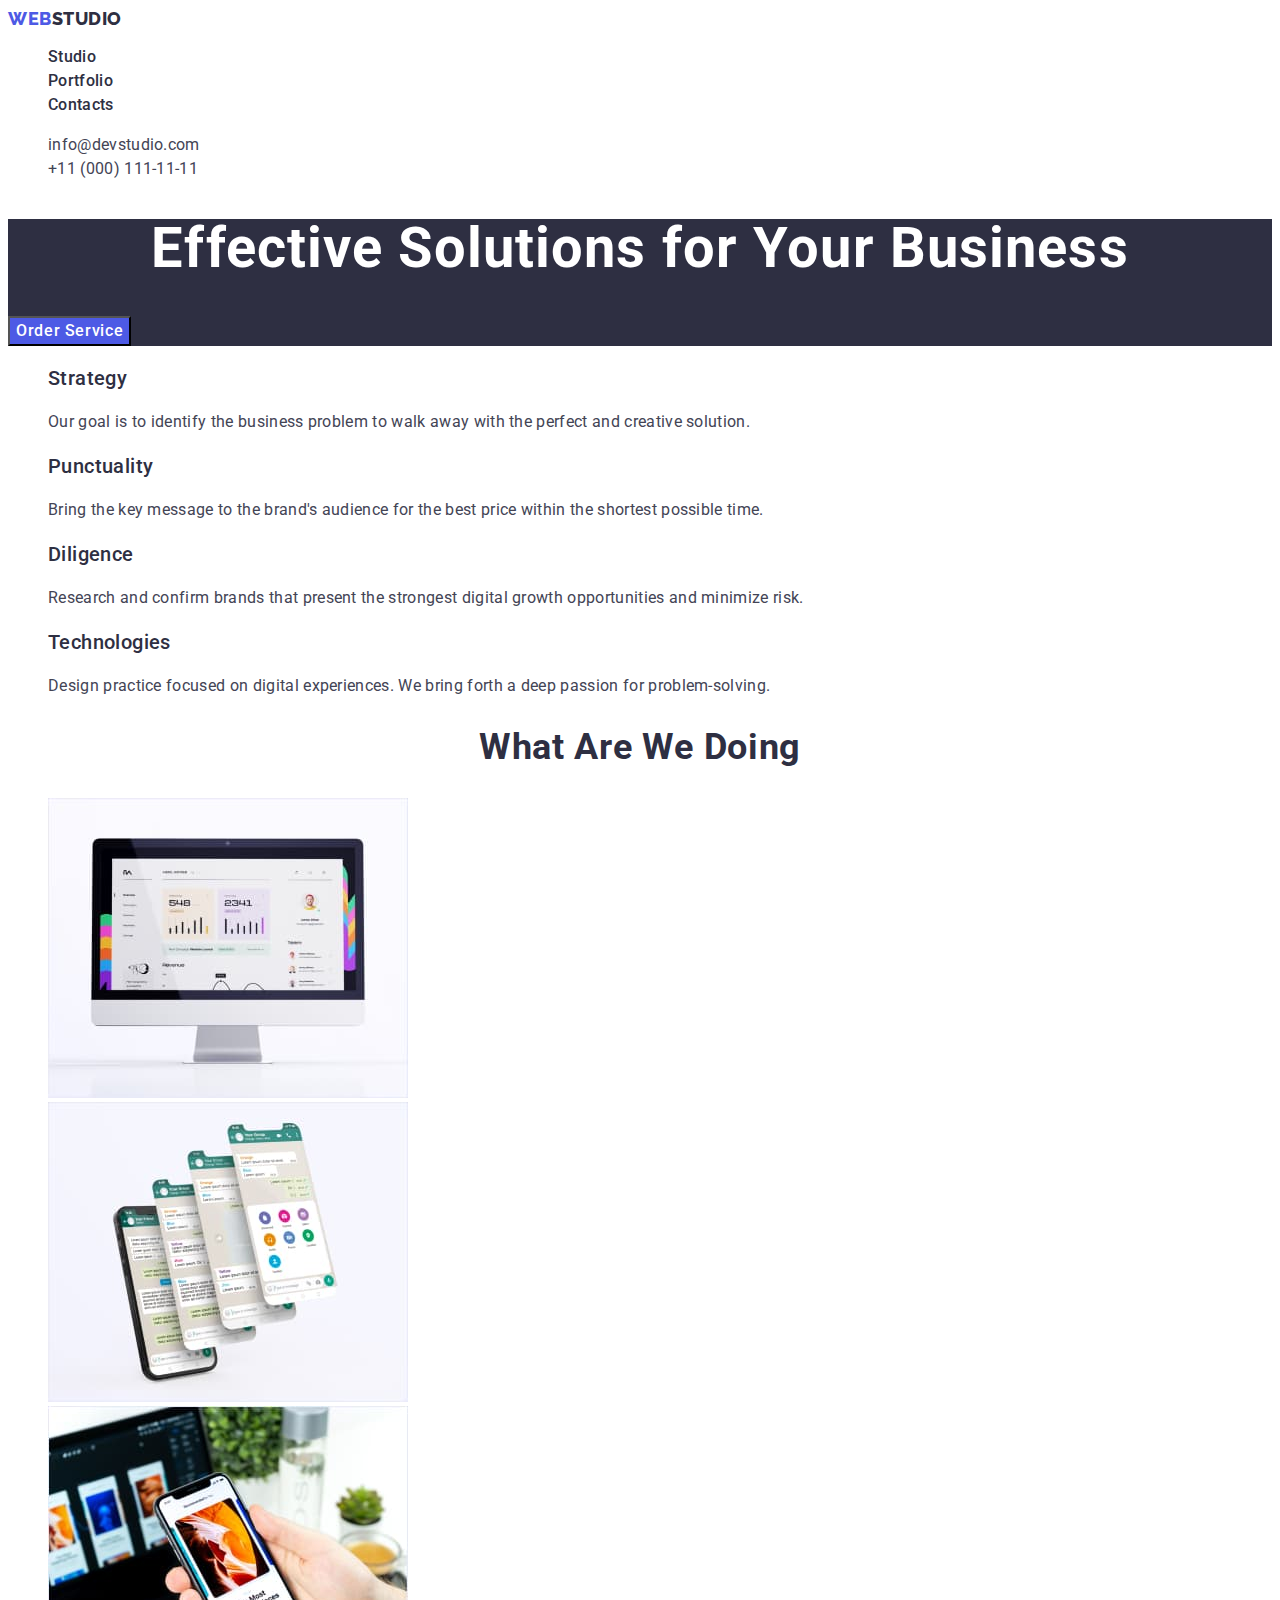
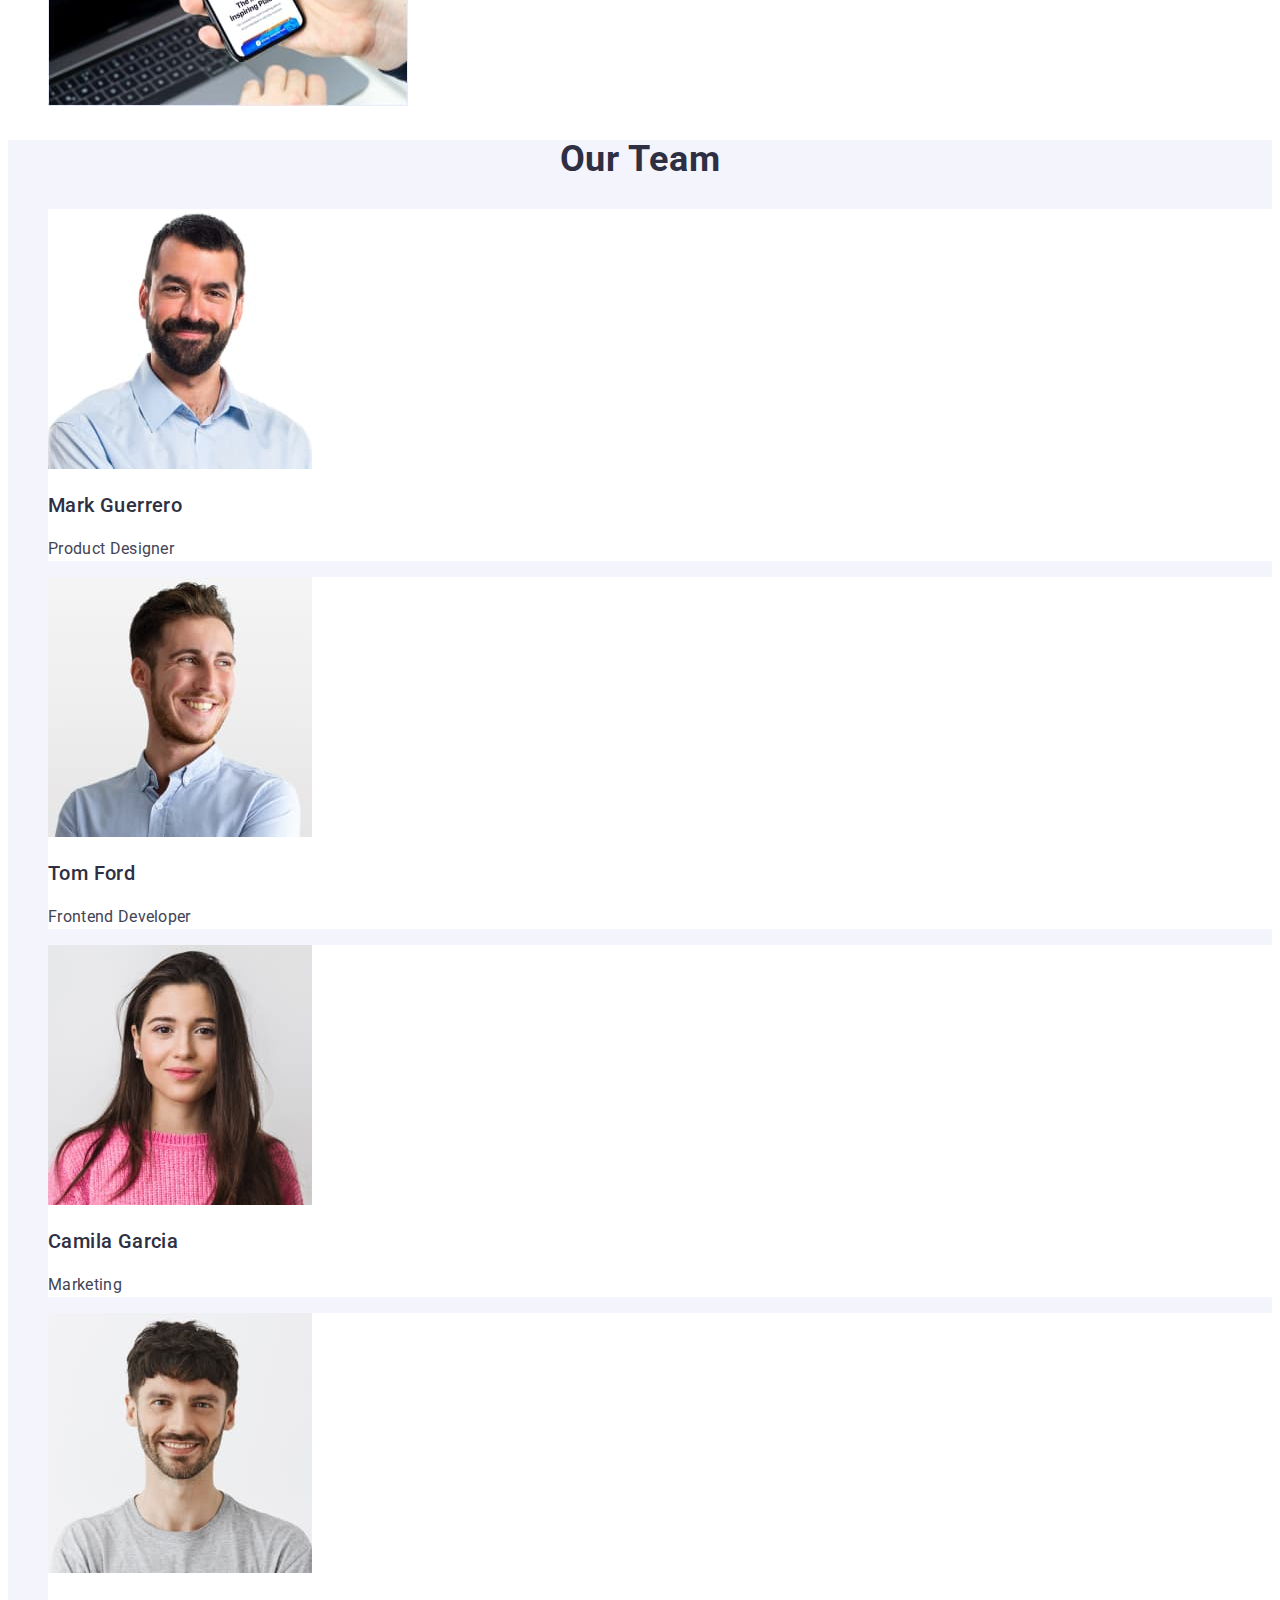
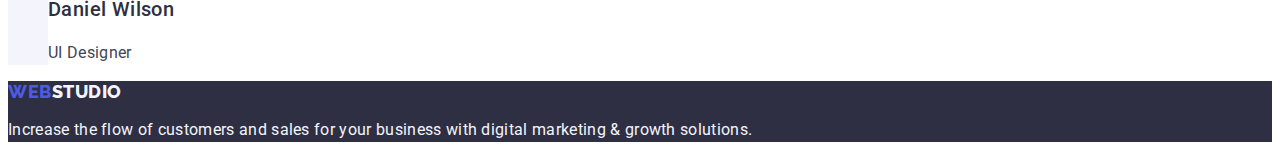
==== index.html @ dff62e1f "Initial commit" ====
<!DOCTYPE html>
<html lang="en">
  <head>
    <meta charset="UTF-8" />
    <meta http-equiv="X-UA-Compatible" content="IE=edge" />
    <meta name="viewport" content="width=device-width, initial-scale=1.0" />
    <title>WebStudio</title>
    <link rel="preconnect" href="https://fonts.googleapis.com" />
    <link rel="preconnect" href="https://fonts.gstatic.com" crossorigin />
    <link
      href="https://fonts.googleapis.com/css2?family=Raleway:wght@800&family=Roboto:wght@400;500;700;900&display=swap"
      rel="stylesheet"
    />
    <link rel="stylesheet" href="./css/style.css" />
  </head>
  <body>
    <!-- Header section -->
    <header class="header">
      <nav>
        <a class="header-logo-one link" href="./index.html">
          Web<span class="header-logo-two">Studio</span>
        </a>
        <ul class="menu-list list">
          <li class="menu-item">
            <a class="menu-link link" href="./index.html">Studio</a>
          </li>
          <li class="menu-item">
            <a class="menu-link link" href="./portfolio.html">Portfolio</a>
          </li>
          <li class="menu-item">
            <a class="menu-link link" href="">Contacts</a>
          </li>
        </ul>
      </nav>
      <address class="address">
        <ul class="list">
          <li>
            <a class="contact link" href="mailto:info@devstudio.com"
              >info@devstudio.com</a
            >
          </li>
          <li>
            <a class="contact link" href="tel:+110001111111">
              +11 (000) 111-11-11</a
            >
          </li>
        </ul>
      </address>
    </header>
    <main>
      <!-- Hero section -->
      <section class="hero">
        <h1 class="title">Effective Solutions for Your Business</h1>
        <button class="modal-btn" type="button">Order Service</button>
      </section>
      <!-- Features section -->
      <section class="feature">
        <h2 hidden class="title-feature">Our feature</h2>
        <ul class="list">
          <li>
            <h3 class="main-feature">Strategy</h3>
            <p class="item-feature">
              Our goal is to identify the business problem to walk away with the
              perfect and creative solution.
            </p>
          </li>
          <li>
            <h3 class="main-feature">Punctuality</h3>
            <p class="item-feature">
              Bring the key message to the brand's audience for the best price
              within the shortest possible time.
            </p>
          </li>
          <li>
            <h3 class="main-feature">Diligence</h3>
            <p class="item-feature">
              Research and confirm brands that present the strongest digital
              growth opportunities and minimize risk.
            </p>
          </li>
          <li>
            <h3 class="main-feature">Technologies</h3>
            <p class="item-feature">
              Design practice focused on digital experiences. We bring forth a
              deep passion for problem-solving.
            </p>
          </li>
        </ul>
      </section>
      <!-- We doing section -->
      <section class="wedoing">
        <h2 class="title-wedoing">What are we doing</h2>
        <ul class="list">
          <li>
            <img
              src="./images/wedoing/img-1.jpg"
              alt="computer screen"
              width="360"
              height="300"
            />
          </li>
          <li>
            <img
              src="./images/wedoing/img-2.jpg"
              alt="phone screen"
              width="360"
              height="300"
            />
          </li>
          <li>
            <img
              src="./images/wedoing/img-3.jpg"
              alt="computer and phone screen"
              width="360"
              height="300"
            />
          </li>
        </ul>
      </section>
      <!-- Team section -->
      <section class="team">
        <h2 class="title-team">Our Team</h2>
        <ul class="list">
          <li class="field">
            <img
              src="./images/team/img-1.jpg"
              alt="Product designer photo"
              width="264"
              height="260"
            />
            <h3 class="name">Mark Guerrero</h3>
            <p class="position">Product Designer</p>
          </li>
          <li class="field">
            <img
              src="./images/team/img-2.jpg"
              alt="Photo frontend developer"
              width="264"
              height="260"
            />
            <h3 class="name">Tom Ford</h3>
            <p class="position">Frontend Developer</p>
          </li>
          <li class="field">
            <img
              src="./images/team/img-3.jpg"
              alt="Photo of a marketer"
              width="264"
              height="260"
            />
            <h3 class="name">Camila Garcia</h3>
            <p class="position">Marketing</p>
          </li>
          <li class="field">
            <img
              src="./images/team/img-4.jpg"
              alt="Photo of UI designer"
              width="264"
              height="260"
            />
            <h3 class="name">Daniel Wilson</h3>
            <p class="position">UI Designer</p>
          </li>
        </ul>
      </section>
    </main>
    <!-- Footer section -->
    <footer class="footer">
      <a class="footer-logo-one link" href="./index.html"
        >Web<span class="footer-logo-two">Studio</span></a
      >
      <p>
        Increase the flow of customers and sales for your business with digital
        marketing & growth solutions.
      </p>
    </footer>
  </body>
</html>
---- css/style.css ----
:root {
  --font-family: 'Roboto', sans-serif;
  --white-color: #ffffff;
  --secondary-color: #2e2f42;
  --primary-color: #e5e5e5;
  --third-color: #f4f4fd;
  --base-txt-clr: #2e2f42;
  --secondary-text-clr: #434455;
  --base-btn-clr: #4d5ae5;
  --secondary-btn-clr: #404bbf;
  --logo-one-clr: #4d5ae5;
}
body {
  font-family: var(--font-family);
  color: var(--secondary-text-clr);
  background-color: var(--white-color);
}

/* ============resert perematers=========== */
.list {
  list-style: none;
}
.link {
  text-decoration: none;
}

/*=========== HEADER SECTION========== */
.header {
  background-color: var(--white-color);
}

.header-logo-one {
  font-family: 'Raleway', sans-serif;
  font-weight: 800;
  font-size: 18px;
  line-height: 1.17;
  letter-spacing: 0.03em;
  text-transform: uppercase;
  color: var(--logo-one-clr);
}
.header-logo-two {
  font-family: 'Raleway', sans-serif;
  font-weight: 800;
  font-size: 18px;
  line-height: 1.17;
  letter-spacing: 0.03em;
  text-transform: uppercase;
  color: var(--base-txt-clr);
}

.menu-link {
  font-weight: 500;
  font-size: 16px;
  line-height: 1.5;
  letter-spacing: 0.02em;
  color: var(--base-txt-clr);
}
.menu-link:hover,
.menu-link:focus {
  color: var(--secondary-btn-clr);
}
.address {
  font-style: normal;
}
.contact {
  font-size: 16px;
  line-height: 1.5;
  letter-spacing: 0.02em;
  color: var(--secondary-text-clr);
}
.contact:hover,
.contact:focus {
  color: #404bbf;
}

/*=========== HERO SECTION========== */
.hero {
  background-color: var(--secondary-color);
}
.title {
  font-size: 56px;
  line-height: 1.07;
  letter-spacing: 0.02em;
  text-align: center;
  color: var(--white-color);
}
.modal-btn {
  font-family: inherit;
  font-weight: 500;
  font-size: 16px;
  line-height: 1.5;
  letter-spacing: 0.04em;
  color: var(--white-color);
  background-color: var(--base-btn-clr);
  cursor: pointer;
}
.modal-btn:hover,
.modal-btn:focus {
  background-color: var(--secondary-btn-clr);
}
/*=========== FEATURE SECTION========== */
.title-feature {
  font-size: 36px;
  line-height: 1.1;
  letter-spacing: 0.02em;
  text-align: center;
  color: var(--base-txt-clr);
}
.main-feature {
  font-weight: 500;
  font-size: 20px;
  line-height: 1.2;
  letter-spacing: 0.02em;
  color: var(--base-txt-clr);
}
.item-feature {
  font-size: 16px;
  line-height: 1.5;
  letter-spacing: 0.02em;
  color: var(--secondary-text-clr);
}
/*=========== WE DOING SECTION========== */

.title-wedoing {
  font-size: 36px;
  text-align: center;
  line-height: 1.11;
  letter-spacing: 0.02em;
  text-transform: capitalize;
  color: var(--base-txt-clr);
}
/*=========== TEAM SECTION========== */
.team {
  background-color: var(--third-color);
}
.field {
  background-color: var(--white-color);
}
.title-team {
  font-size: 36px;
  line-height: 1.11;
  letter-spacing: 0.02em;
  text-align: center;
  text-transform: capitalize;
  color: var(--base-txt-clr);
}
.name {
  font-weight: 500;
  font-size: 20px;
  line-height: 1.2;
  letter-spacing: 0.02em;
  color: var(--base-txt-clr);
}
.position {
  font-size: 16px;
  line-height: 1.5;
  letter-spacing: 0.02em;
  color: var(--secondary-text-clr);
}
/*=========== FOOTER SECTION========== */
.footer {
  background-color: var(--secondary-color);
}
.footer-logo-one {
  font-family: 'Raleway', sans-serif;
  font-weight: 800;
  font-size: 18px;
  line-height: 1.17;
  letter-spacing: 0.03em;
  text-transform: uppercase;
  color: var(--logo-one-clr);
}
.footer-logo-two {
  font-family: 'Raleway', sans-serif;
  font-weight: 800;
  font-size: 18px;
  line-height: 1.17;
  letter-spacing: 0.03em;
  text-transform: uppercase;
  color: var(--third-color);
}
.footer > p {
  font-size: 16px;
  line-height: 1.5;
  letter-spacing: 0.02em;
  color: var(--third-color);
}

/* ---------------------Portfolio.html------------------- */

/* ============PORTFOLIO SECTION============ */
.title-portfolio {
  font-size: 56px;
  line-height: 1.07;
  letter-spacing: 0.02em;
  color: var(--base-txt-clr);
}
.filter-btn {
  font-family: inherit;
  font-weight: 500;
  font-size: 16px;
  line-height: 1.5;
  letter-spacing: 0.04em;
  color: var(--base-btn-clr);
  background-color: var(--third-color);
  cursor: pointer;
}
.filter-btn:hover,
.filter-btn:focus {
  color: var(--white-color);
  background-color: var(--secondary-btn-clr);
}
.portfolio-item {
  font-weight: 500;
  font-size: 20px;
  line-height: 1.2;
  letter-spacing: 0.02em;
  color: var(--base-txt-clr);
}
.portfolio-category {
  font-size: 16px;
  line-height: 1.5;
  letter-spacing: 0.02em;
  color: var(--secondary-text-clr);
}
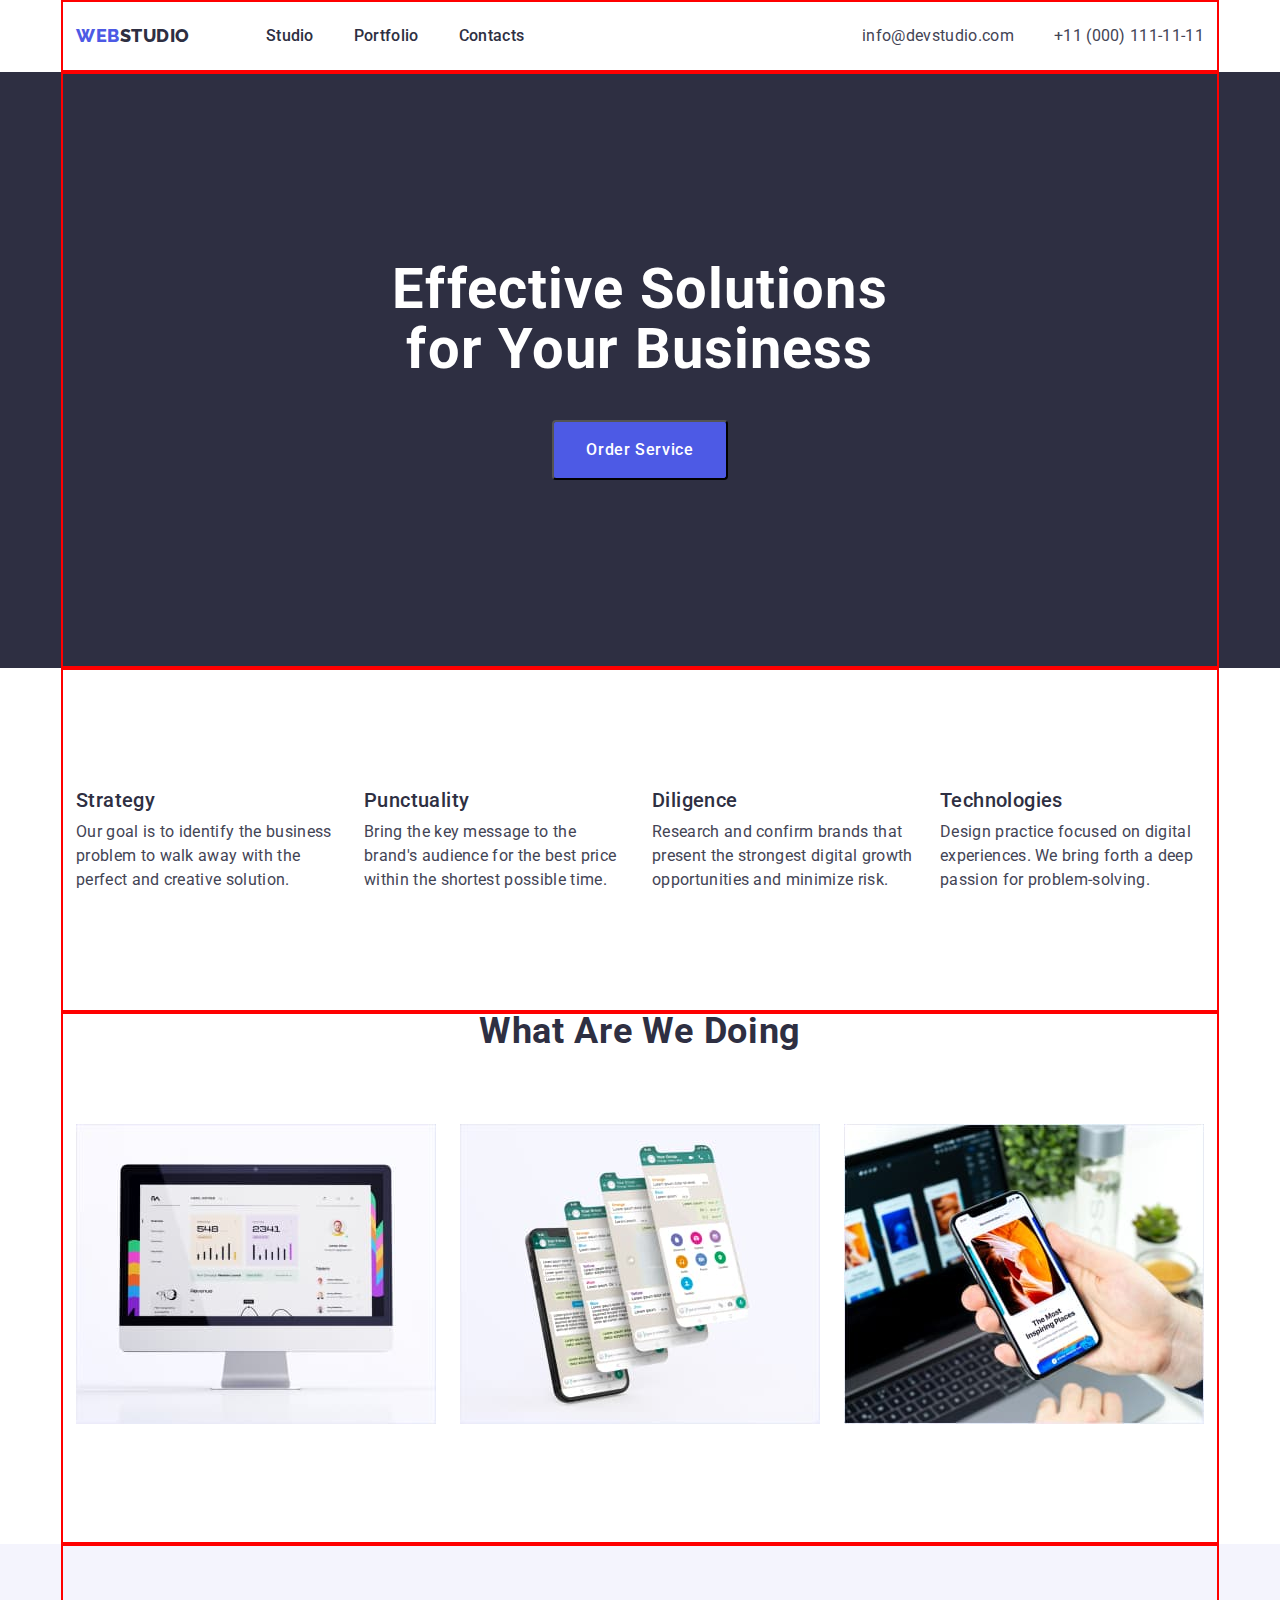
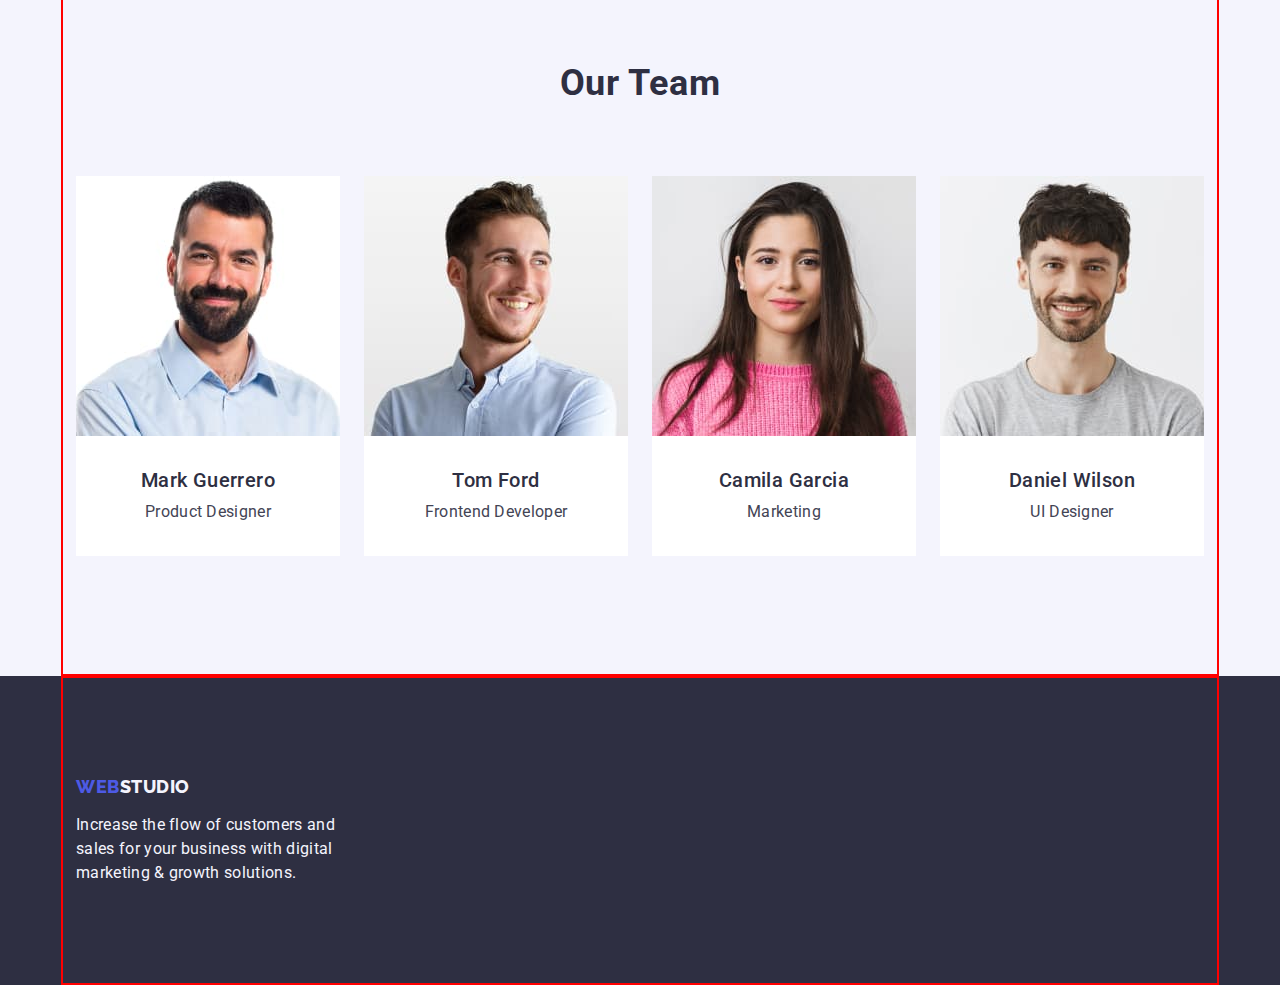
==== commit 2b0c3b4e: "change" ====
--- a/index.html
+++ b/index.html
@@ -11,168 +11,198 @@
       href="https://fonts.googleapis.com/css2?family=Raleway:wght@800&family=Roboto:wght@400;500;700;900&display=swap"
       rel="stylesheet"
     />
+    <link
+      rel="stylesheet"
+      href="https://cdn.jsdelivr.net/npm/modern-normalize@1.1.0/modern-normalize.min.css"
+    />
     <link rel="stylesheet" href="./css/style.css" />
   </head>
   <body>
     <!-- Header section -->
     <header class="header">
-      <nav>
-        <a class="header-logo-one link" href="./index.html">
-          Web<span class="header-logo-two">Studio</span>
-        </a>
-        <ul class="menu-list list">
-          <li class="menu-item">
-            <a class="menu-link link" href="./index.html">Studio</a>
-          </li>
-          <li class="menu-item">
-            <a class="menu-link link" href="./portfolio.html">Portfolio</a>
-          </li>
-          <li class="menu-item">
-            <a class="menu-link link" href="">Contacts</a>
-          </li>
-        </ul>
-      </nav>
-      <address class="address">
-        <ul class="list">
-          <li>
-            <a class="contact link" href="mailto:info@devstudio.com"
-              >info@devstudio.com</a
-            >
-          </li>
-          <li>
-            <a class="contact link" href="tel:+110001111111">
-              +11 (000) 111-11-11</a
-            >
-          </li>
-        </ul>
-      </address>
+      <div class="container page-header-container">
+        <nav class="page-nav">
+          <a class="page-logo header-logo-one link" href="./index.html">
+            Web<span class="header-logo-two">Studio</span>
+          </a>
+          <ul class="list menu">
+            <li class="menu-item">
+              <a class="menu-link link" href="./index.html">Studio</a>
+            </li>
+            <li class="menu-item">
+              <a class="menu-link link" href="./portfolio.html">Portfolio</a>
+            </li>
+            <li class="menu-item">
+              <a class="menu-link link" href="">Contacts</a>
+            </li>
+          </ul>
+        </nav>
+        <address class="address">
+          <ul class="list page-address">
+            <li>
+              <a
+                class="adress-left contact link"
+                href="mailto:info@devstudio.com"
+                >info@devstudio.com</a
+              >
+            </li>
+            <li>
+              <a class="contact link" href="tel:+110001111111">
+                +11 (000) 111-11-11</a
+              >
+            </li>
+          </ul>
+        </address>
+      </div>
     </header>
     <main>
       <!-- Hero section -->
       <section class="hero">
-        <h1 class="title">Effective Solutions for Your Business</h1>
-        <button class="modal-btn" type="button">Order Service</button>
-      </section>
+        <div class="container hero-container">
+          <h1 class="title">Effective Solutions for Your Business</h1>
+          <button class="modal-btn" type="button">Order Service</button>
+        </div>
+      </section>
+
       <!-- Features section -->
       <section class="feature">
-        <h2 hidden class="title-feature">Our feature</h2>
-        <ul class="list">
-          <li>
-            <h3 class="main-feature">Strategy</h3>
-            <p class="item-feature">
-              Our goal is to identify the business problem to walk away with the
-              perfect and creative solution.
-            </p>
-          </li>
-          <li>
-            <h3 class="main-feature">Punctuality</h3>
-            <p class="item-feature">
-              Bring the key message to the brand's audience for the best price
-              within the shortest possible time.
-            </p>
-          </li>
-          <li>
-            <h3 class="main-feature">Diligence</h3>
-            <p class="item-feature">
-              Research and confirm brands that present the strongest digital
-              growth opportunities and minimize risk.
-            </p>
-          </li>
-          <li>
-            <h3 class="main-feature">Technologies</h3>
-            <p class="item-feature">
-              Design practice focused on digital experiences. We bring forth a
-              deep passion for problem-solving.
-            </p>
-          </li>
-        </ul>
+        <div class="container features-container">
+          <h2 hidden class="title-feature">Our feature</h2>
+          <ul class="list features-list-container">
+            <li class="feature-description">
+              <h3 class="main-feature">Strategy</h3>
+              <p class="item-feature">
+                Our goal is to identify the business problem to walk away with
+                the perfect and creative solution.
+              </p>
+            </li>
+            <li class="feature-description">
+              <h3 class="main-feature">Punctuality</h3>
+              <p class="item-feature">
+                Bring the key message to the brand's audience for the best price
+                within the shortest possible time.
+              </p>
+            </li>
+            <li class="feature-description">
+              <h3 class="main-feature">Diligence</h3>
+              <p class="item-feature">
+                Research and confirm brands that present the strongest digital
+                growth opportunities and minimize risk.
+              </p>
+            </li>
+            <li class="feature-description">
+              <h3 class="main-feature">Technologies</h3>
+              <p class="item-feature">
+                Design practice focused on digital experiences. We bring forth a
+                deep passion for problem-solving.
+              </p>
+            </li>
+          </ul>
+        </div>
       </section>
       <!-- We doing section -->
       <section class="wedoing">
-        <h2 class="title-wedoing">What are we doing</h2>
-        <ul class="list">
-          <li>
-            <img
-              src="./images/wedoing/img-1.jpg"
-              alt="computer screen"
-              width="360"
-              height="300"
-            />
-          </li>
-          <li>
-            <img
-              src="./images/wedoing/img-2.jpg"
-              alt="phone screen"
-              width="360"
-              height="300"
-            />
-          </li>
-          <li>
-            <img
-              src="./images/wedoing/img-3.jpg"
-              alt="computer and phone screen"
-              width="360"
-              height="300"
-            />
-          </li>
-        </ul>
+        <div class="container wedoing-container">
+          <h2 class="title-wedoing">What are we doing</h2>
+          <ul class="list wedoing-list-container">
+            <li>
+              <img
+                class="picture"
+                src="./images/wedoing/img-1.jpg"
+                alt="computer screen"
+                width="360"
+                height="300"
+              />
+            </li>
+            <li>
+              <img
+                class="picture"
+                src="./images/wedoing/img-2.jpg"
+                alt="phone screen"
+                width="360"
+                height="300"
+              />
+            </li>
+            <li>
+              <img
+                class="picture"
+                src="./images/wedoing/img-3.jpg"
+                alt="computer and phone screen"
+                width="360"
+                height="300"
+              />
+            </li>
+          </ul>
+        </div>
       </section>
       <!-- Team section -->
       <section class="team">
-        <h2 class="title-team">Our Team</h2>
-        <ul class="list">
-          <li class="field">
-            <img
-              src="./images/team/img-1.jpg"
-              alt="Product designer photo"
-              width="264"
-              height="260"
-            />
-            <h3 class="name">Mark Guerrero</h3>
-            <p class="position">Product Designer</p>
-          </li>
-          <li class="field">
-            <img
-              src="./images/team/img-2.jpg"
-              alt="Photo frontend developer"
-              width="264"
-              height="260"
-            />
-            <h3 class="name">Tom Ford</h3>
-            <p class="position">Frontend Developer</p>
-          </li>
-          <li class="field">
-            <img
-              src="./images/team/img-3.jpg"
-              alt="Photo of a marketer"
-              width="264"
-              height="260"
-            />
-            <h3 class="name">Camila Garcia</h3>
-            <p class="position">Marketing</p>
-          </li>
-          <li class="field">
-            <img
-              src="./images/team/img-4.jpg"
-              alt="Photo of UI designer"
-              width="264"
-              height="260"
-            />
-            <h3 class="name">Daniel Wilson</h3>
-            <p class="position">UI Designer</p>
-          </li>
-        </ul>
+        <div class="container team-container">
+          <h2 class="title-team">Our Team</h2>
+          <ul class="list team-list-container">
+            <li class="field team-card">
+              <img
+                src="./images/team/img-1.jpg"
+                alt="Product designer photo"
+                width="264"
+                height="260"
+              />
+              <div class="card">
+                <h3 class="name">Mark Guerrero</h3>
+                <p class="position">Product Designer</p>
+              </div>
+            </li>
+            <li class="field team-card">
+              <img
+                src="./images/team/img-2.jpg"
+                alt="Photo frontend developer"
+                width="264"
+                height="260"
+              />
+              <div class="card">
+                <h3 class="name">Tom Ford</h3>
+                <p class="position">Frontend Developer</p>
+              </div>
+            </li>
+            <li class="field team-card">
+              <img
+                src="./images/team/img-3.jpg"
+                alt="Photo of a marketer"
+                width="264"
+                height="260"
+              />
+              <div class="card">
+                <h3 class="name">Camila Garcia</h3>
+                <p class="position">Marketing</p>
+              </div>
+            </li>
+            <li class="field team-card">
+              <img
+                src="./images/team/img-4.jpg"
+                alt="Photo of UI designer"
+                width="264"
+                height="260"
+              />
+              <div class="card">
+                <h3 class="name">Daniel Wilson</h3>
+                <p class="position">UI Designer</p>
+              </div>
+            </li>
+          </ul>
+        </div>
       </section>
     </main>
     <!-- Footer section -->
     <footer class="footer">
-      <a class="footer-logo-one link" href="./index.html"
-        >Web<span class="footer-logo-two">Studio</span></a
-      >
-      <p>
-        Increase the flow of customers and sales for your business with digital
-        marketing & growth solutions.
-      </p>
+      <div class="container footer-container">
+        <a class="logo-container footer-logo-one link" href="./index.html"
+          >Web<span class="footer-logo-two">Studio</span></a
+        >
+        <p>
+          Increase the flow of customers and sales for your business with
+          digital marketing & growth solutions.
+        </p>
+      </div>
     </footer>
   </body>
 </html>
--- a/css/style.css
+++ b/css/style.css
@@ -9,6 +9,7 @@
   --base-btn-clr: #4d5ae5;
   --secondary-btn-clr: #404bbf;
   --logo-one-clr: #4d5ae5;
+  --border: #e7e9fc;
 }
 body {
   font-family: var(--font-family);
@@ -16,19 +17,61 @@
   background-color: var(--white-color);
 }
 
-/* ============resert perematers=========== */
+/* ============resert start=========== */
+
+h1,
+h2,
+h3,
+h4,
+h5,
+h6,
+p {
+  margin: 0;
+}
+
+img {
+  display: block;
+  width: 100%;
+}
+ul {
+  margin: 0;
+  padding-left: 0;
+}
+
 .list {
   list-style: none;
 }
 .link {
   text-decoration: none;
 }
+/* ============resert end=========== */
+.container {
+  width: 1158px;
+  margin-right: auto;
+  margin-left: auto;
+  padding-right: 15px;
+  padding-left: 15px;
+  outline: 2px solid red;
+  outline-offset: -2px;
+}
 
 /*=========== HEADER SECTION========== */
+.page-header-container {
+  display: flex;
+  align-items: center;
+  justify-content: space-between;
+}
+.page-nav {
+  display: flex;
+  align-items: center;
+}
+
 .header {
   background-color: var(--white-color);
 }
-
+.page-logo {
+  margin-right: 76px;
+}
 .header-logo-one {
   font-family: 'Raleway', sans-serif;
   font-weight: 800;
@@ -47,8 +90,18 @@
   text-transform: uppercase;
   color: var(--base-txt-clr);
 }
+.menu {
+  display: flex;
+  align-items: center;
+}
+.menu-item:not(:last-child) {
+  margin-right: 40px;
+}
 
 .menu-link {
+  display: block;
+  padding-top: 24px;
+  padding-bottom: 24px;
   font-weight: 500;
   font-size: 16px;
   line-height: 1.5;
@@ -62,6 +115,13 @@
 .address {
   font-style: normal;
 }
+.page-address {
+  display: flex;
+  align-items: center;
+}
+.adress-left {
+  margin-right: 40px;
+}
 .contact {
   font-size: 16px;
   line-height: 1.5;
@@ -74,10 +134,18 @@
 }
 
 /*=========== HERO SECTION========== */
+.hero-container {
+  padding: 188px;
+}
 .hero {
   background-color: var(--secondary-color);
 }
 .title {
+  margin-bottom: 40px;
+  width: 496px;
+  margin-right: auto;
+  margin-left: auto;
+
   font-size: 56px;
   line-height: 1.07;
   letter-spacing: 0.02em;
@@ -85,6 +153,15 @@
   color: var(--white-color);
 }
 .modal-btn {
+  display: block;
+  padding-top: 16px;
+  padding-right: 32px;
+  padding-bottom: 16px;
+  padding-left: 32px;
+  border-radius: 4px;
+  margin-right: auto;
+  margin-left: auto;
+
   font-family: inherit;
   font-weight: 500;
   font-size: 16px;
@@ -99,6 +176,15 @@
   background-color: var(--secondary-btn-clr);
 }
 /*=========== FEATURE SECTION========== */
+.features-container {
+  padding-top: 120px;
+  padding-bottom: 120px;
+}
+.features-list-container {
+  display: flex;
+  justify-content: space-between;
+}
+
 .title-feature {
   font-size: 36px;
   line-height: 1.1;
@@ -106,7 +192,13 @@
   text-align: center;
   color: var(--base-txt-clr);
 }
+.feature-description:not(:last-child) {
+  margin-right: 24px;
+}
+
 .main-feature {
+  margin-bottom: 8px;
+
   font-weight: 500;
   font-size: 20px;
   line-height: 1.2;
@@ -114,14 +206,25 @@
   color: var(--base-txt-clr);
 }
 .item-feature {
+  width: 264px;
   font-size: 16px;
   line-height: 1.5;
   letter-spacing: 0.02em;
   color: var(--secondary-text-clr);
 }
 /*=========== WE DOING SECTION========== */
+.wedoing-container {
+  padding-bottom: 120px;
+}
+
+.wedoing-list-container {
+  display: flex;
+  gap: 24px;
+}
 
 .title-wedoing {
+  margin-bottom: 72px;
+
   font-size: 36px;
   text-align: center;
   line-height: 1.11;
@@ -129,7 +232,20 @@
   text-transform: capitalize;
   color: var(--base-txt-clr);
 }
+.picture {
+  flex-basis: calc((100% - 48px) / 3);
+}
+
 /*=========== TEAM SECTION========== */
+.team-container {
+  padding-top: 120px;
+  padding-bottom: 120px;
+}
+.team-list-container {
+  display: flex;
+  gap: 24px;
+}
+
 .team {
   background-color: var(--third-color);
 }
@@ -137,6 +253,8 @@
   background-color: var(--white-color);
 }
 .title-team {
+  margin-bottom: 72px;
+
   font-size: 36px;
   line-height: 1.11;
   letter-spacing: 0.02em;
@@ -145,19 +263,39 @@
   color: var(--base-txt-clr);
 }
 .name {
+  margin-bottom: 8px;
+
   font-weight: 500;
   font-size: 20px;
   line-height: 1.2;
   letter-spacing: 0.02em;
+  text-align: center;
   color: var(--base-txt-clr);
 }
 .position {
   font-size: 16px;
   line-height: 1.5;
   letter-spacing: 0.02em;
+  text-align: center;
   color: var(--secondary-text-clr);
 }
+.team-card {
+  flex-basis: calc((100% - 72px) / 4);
+}
+.card {
+  padding-top: 32px;
+  padding-bottom: 32px;
+}
+
 /*=========== FOOTER SECTION========== */
+.footer-container {
+  padding-top: 100px;
+  padding-bottom: 100px;
+}
+.logo-container {
+  display: flex;
+  margin-bottom: 16px;
+}
 .footer {
   background-color: var(--secondary-color);
 }
@@ -179,7 +317,8 @@
   text-transform: uppercase;
   color: var(--third-color);
 }
-.footer > p {
+.container > p {
+  width: 264px;
   font-size: 16px;
   line-height: 1.5;
   letter-spacing: 0.02em;
@@ -189,13 +328,33 @@
 /* ---------------------Portfolio.html------------------- */
 
 /* ============PORTFOLIO SECTION============ */
+.portfolio-container {
+  padding-top: 96px;
+  padding-bottom: 120px;
+}
 .title-portfolio {
   font-size: 56px;
   line-height: 1.07;
   letter-spacing: 0.02em;
   color: var(--base-txt-clr);
 }
+.btn-portfolio {
+  display: flex;
+  margin-bottom: 72px;
+  justify-content: center;
+}
+.btn-distance:not(:last-child) {
+  margin-right: 24px;
+}
+
 .filter-btn {
+  padding-top: 12px;
+  padding-right: 24px;
+  padding-bottom: 12px;
+  padding-left: 24px;
+  border-radius: 4px;
+  border: 1px solid var(--border);
+
   font-family: inherit;
   font-weight: 500;
   font-size: 16px;
@@ -210,7 +369,17 @@
   color: var(--white-color);
   background-color: var(--secondary-btn-clr);
 }
+.portfolio-list-container {
+  display: flex;
+  flex-wrap: wrap;
+  gap: 24px;
+}
+.our-portfolio {
+  flex-basis: calc((100% - 48px) / 3);
+}
 .portfolio-item {
+  margin-bottom: 8px;
+
   font-weight: 500;
   font-size: 20px;
   line-height: 1.2;
@@ -223,3 +392,9 @@
   letter-spacing: 0.02em;
   color: var(--secondary-text-clr);
 }
+.portfolio-card {
+  border: 1px solid var(--border);
+  padding-top: 32px;
+  padding-bottom: 32px;
+  padding-left: 16px;
+}
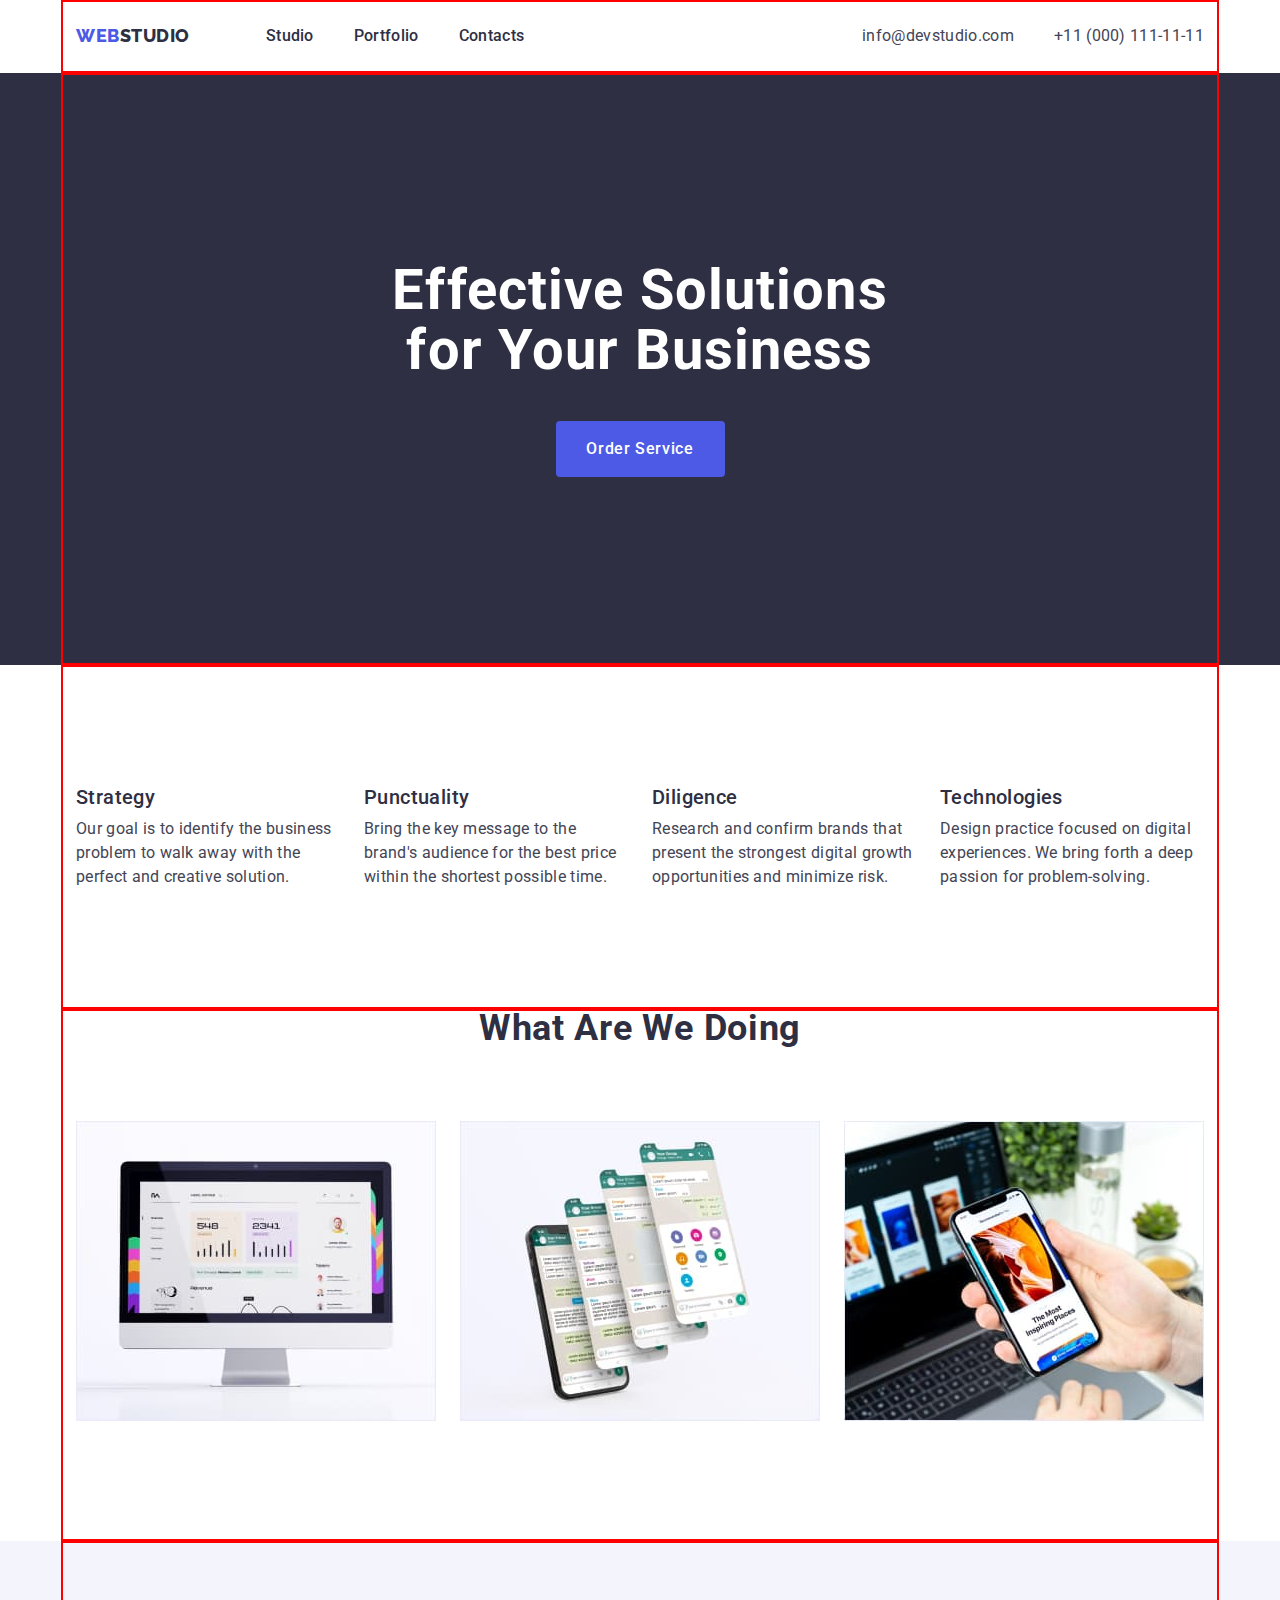
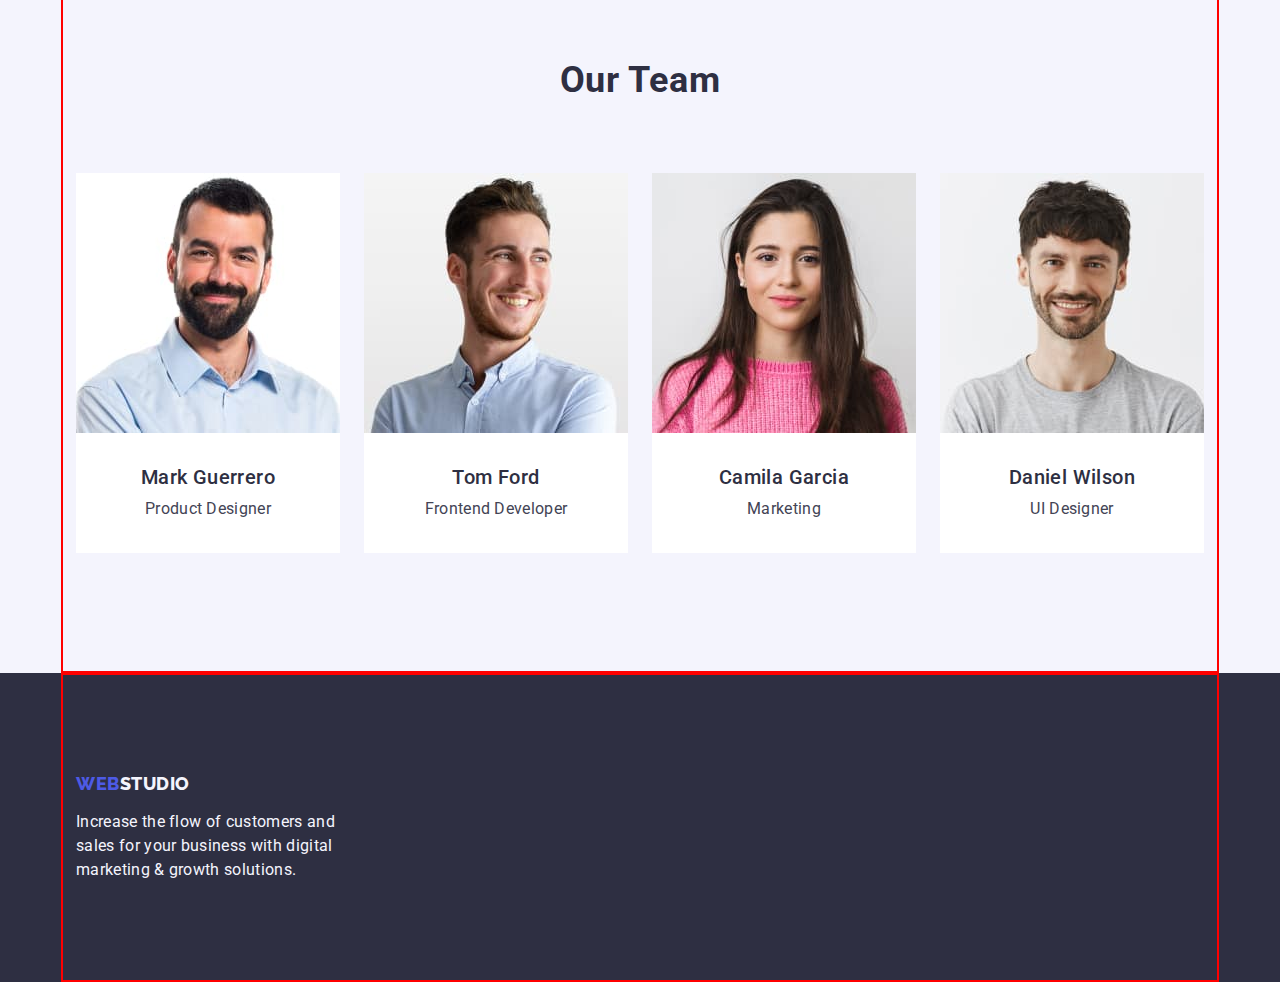
==== commit b7cafa1e: "change" ====
--- a/index.html
+++ b/index.html
@@ -69,28 +69,28 @@
         <div class="container features-container">
           <h2 hidden class="title-feature">Our feature</h2>
           <ul class="list features-list-container">
-            <li class="feature-description">
+            <li>
               <h3 class="main-feature">Strategy</h3>
               <p class="item-feature">
                 Our goal is to identify the business problem to walk away with
                 the perfect and creative solution.
               </p>
             </li>
-            <li class="feature-description">
+            <li>
               <h3 class="main-feature">Punctuality</h3>
               <p class="item-feature">
                 Bring the key message to the brand's audience for the best price
                 within the shortest possible time.
               </p>
             </li>
-            <li class="feature-description">
+            <li>
               <h3 class="main-feature">Diligence</h3>
               <p class="item-feature">
                 Research and confirm brands that present the strongest digital
                 growth opportunities and minimize risk.
               </p>
             </li>
-            <li class="feature-description">
+            <li>
               <h3 class="main-feature">Technologies</h3>
               <p class="item-feature">
                 Design practice focused on digital experiences. We bring forth a
--- a/css/style.css
+++ b/css/style.css
@@ -60,6 +60,7 @@
   display: flex;
   align-items: center;
   justify-content: space-between;
+  border-bottom: 1px solid var(--border);
 }
 .page-nav {
   display: flex;
@@ -92,10 +93,8 @@
 }
 .menu {
   display: flex;
+  gap: 40px;
   align-items: center;
-}
-.menu-item:not(:last-child) {
-  margin-right: 40px;
 }
 
 .menu-link {
@@ -117,11 +116,12 @@
 }
 .page-address {
   display: flex;
+  gap: 40px;
   align-items: center;
 }
-.adress-left {
+/* .adress-left {
   margin-right: 40px;
-}
+} */
 .contact {
   font-size: 16px;
   line-height: 1.5;
@@ -135,14 +135,15 @@
 
 /*=========== HERO SECTION========== */
 .hero-container {
-  padding: 188px;
+  padding-top: 188px;
+  padding-bottom: 188px;
 }
 .hero {
   background-color: var(--secondary-color);
 }
 .title {
   margin-bottom: 40px;
-  width: 496px;
+  max-width: 496px;
   margin-right: auto;
   margin-left: auto;
 
@@ -154,11 +155,10 @@
 }
 .modal-btn {
   display: block;
-  padding-top: 16px;
-  padding-right: 32px;
-  padding-bottom: 16px;
-  padding-left: 32px;
+  min-width: 169px;
+  height: 56px;
   border-radius: 4px;
+  border: none;
   margin-right: auto;
   margin-left: auto;
 
@@ -182,6 +182,7 @@
 }
 .features-list-container {
   display: flex;
+  gap: 24px;
   justify-content: space-between;
 }
 
@@ -191,9 +192,6 @@
   letter-spacing: 0.02em;
   text-align: center;
   color: var(--base-txt-clr);
-}
-.feature-description:not(:last-child) {
-  margin-right: 24px;
 }
 
 .main-feature {
@@ -285,6 +283,8 @@
 .card {
   padding-top: 32px;
   padding-bottom: 32px;
+  padding-left: 16px;
+  padding-right: 16px;
 }
 
 /*=========== FOOTER SECTION========== */
@@ -293,7 +293,7 @@
   padding-bottom: 100px;
 }
 .logo-container {
-  display: flex;
+  display: inline-block;
   margin-bottom: 16px;
 }
 .footer {
@@ -318,7 +318,7 @@
   color: var(--third-color);
 }
 .container > p {
-  width: 264px;
+  max-width: 264px;
   font-size: 16px;
   line-height: 1.5;
   letter-spacing: 0.02em;
@@ -340,12 +340,13 @@
 }
 .btn-portfolio {
   display: flex;
+  gap: 24px;
   margin-bottom: 72px;
   justify-content: center;
 }
-.btn-distance:not(:last-child) {
+/* .btn-distance:not(:last-child) {
   margin-right: 24px;
-}
+} */
 
 .filter-btn {
   padding-top: 12px;
@@ -366,6 +367,7 @@
 }
 .filter-btn:hover,
 .filter-btn:focus {
+  border: 1px solid transparent;
   color: var(--white-color);
   background-color: var(--secondary-btn-clr);
 }
@@ -394,7 +396,6 @@
 }
 .portfolio-card {
   border: 1px solid var(--border);
-  padding-top: 32px;
-  padding-bottom: 32px;
-  padding-left: 16px;
-}
+  border-top: none;
+  padding: 36px 16px;
+}
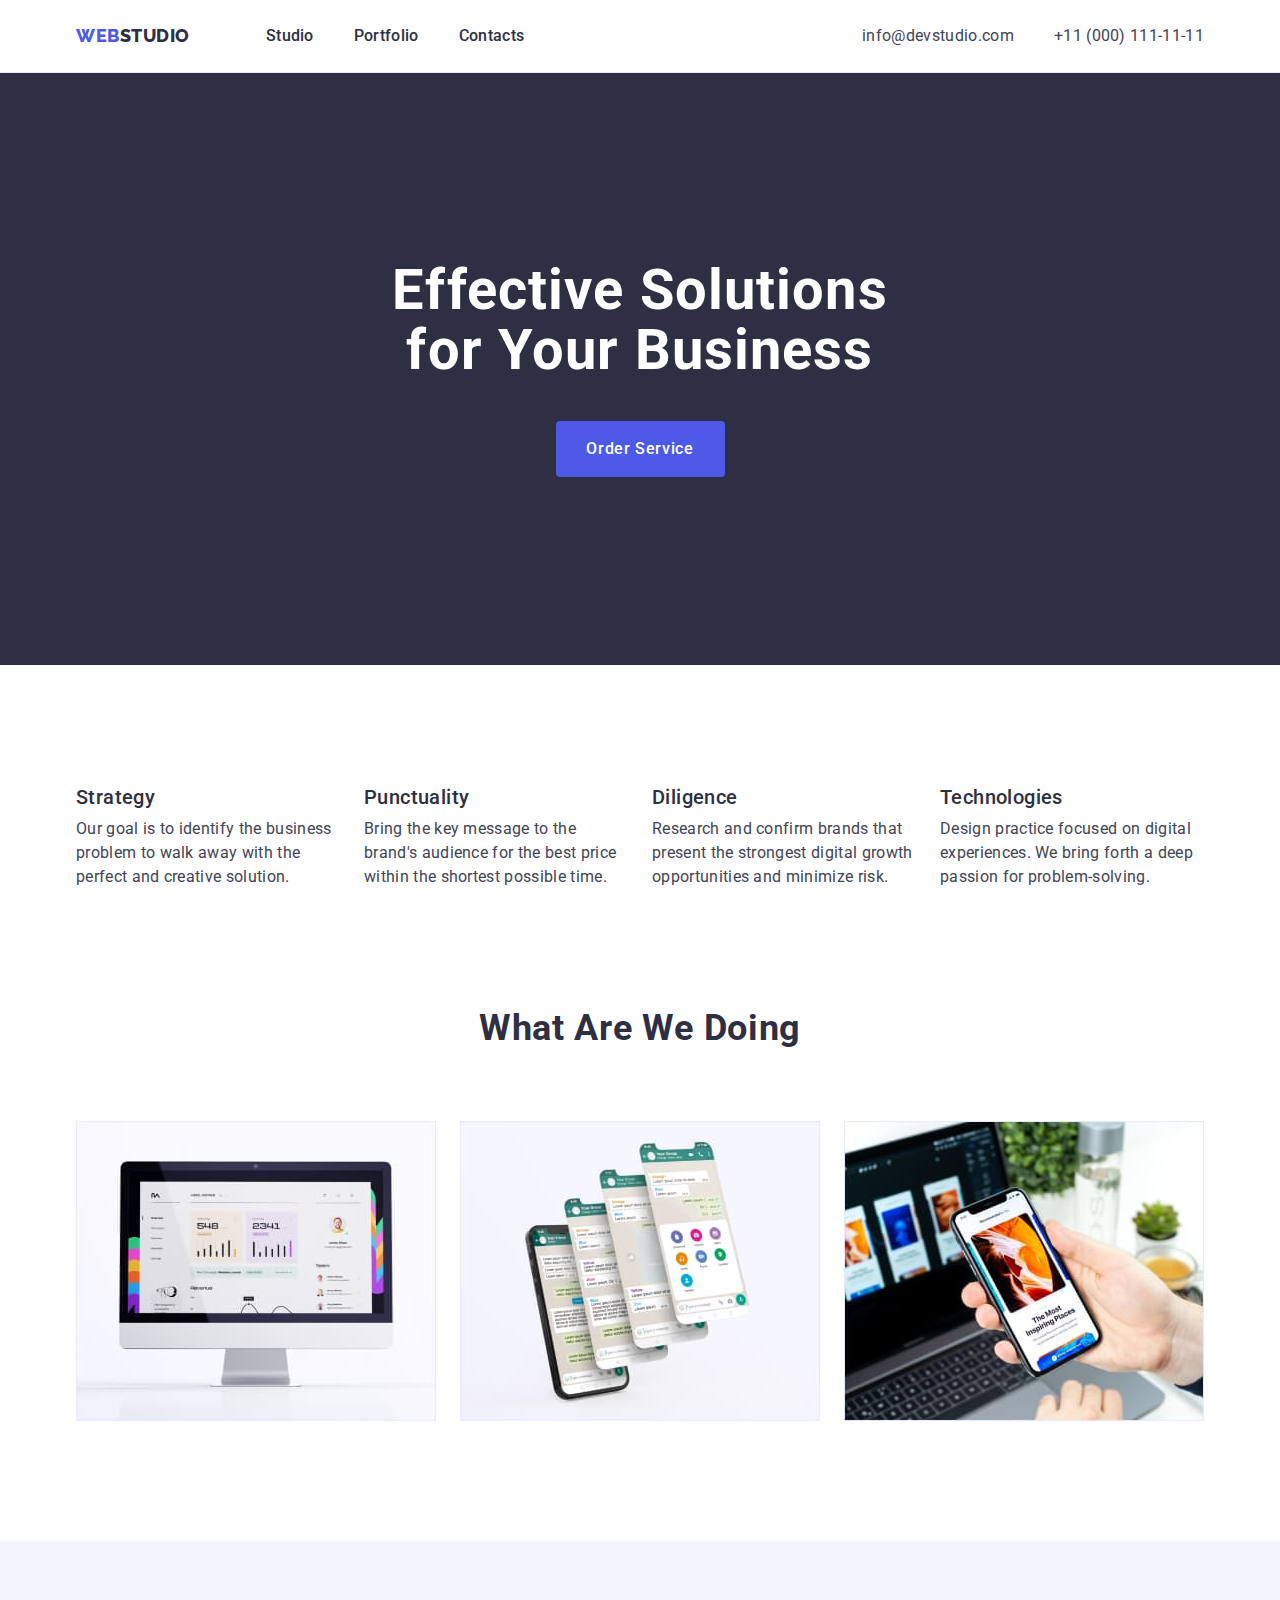
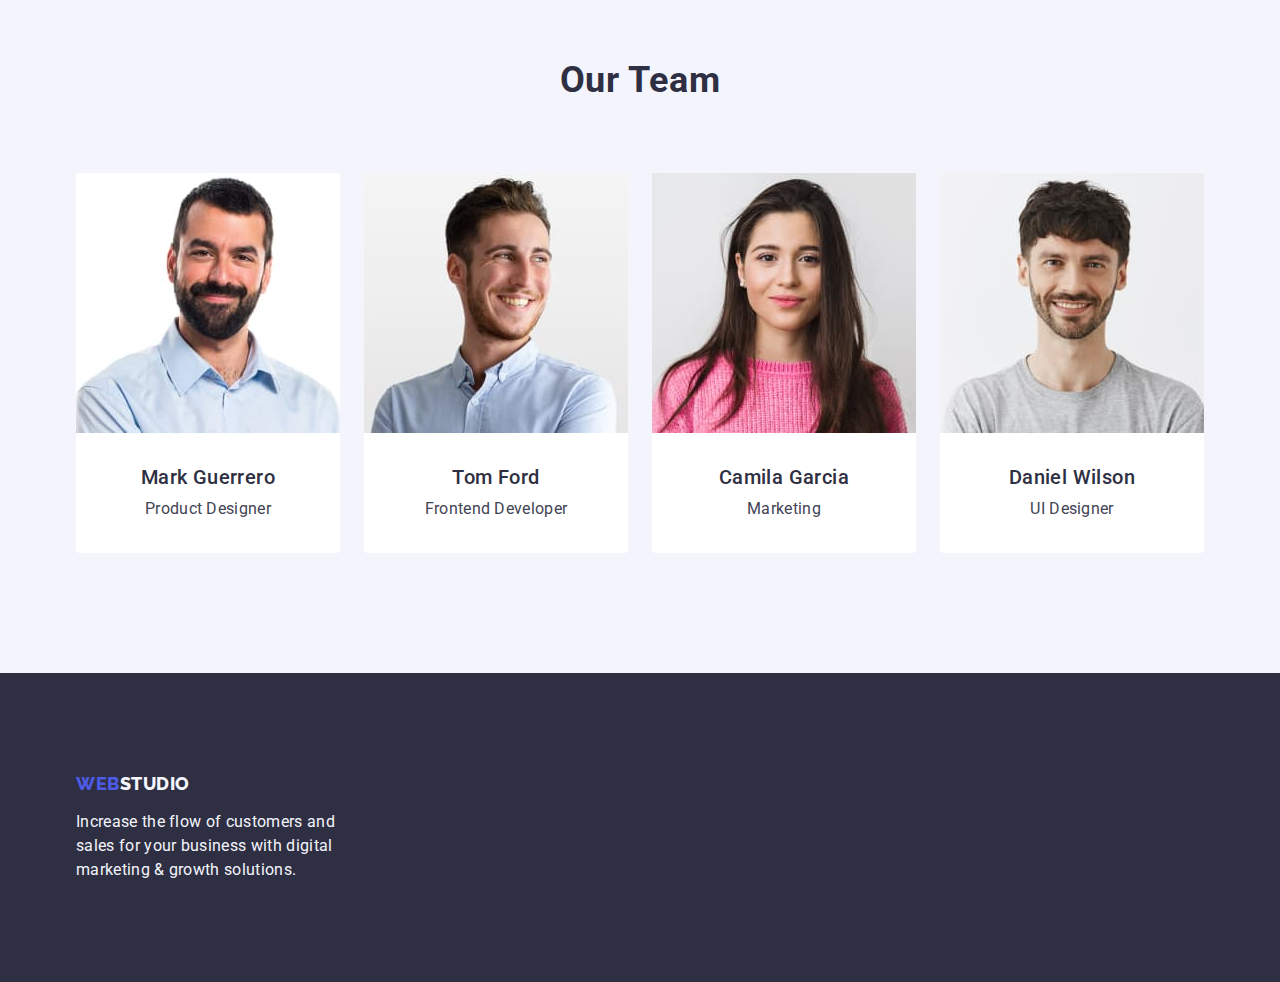
==== commit e766f469: "change padding" ====
--- a/index.html
+++ b/index.html
@@ -65,32 +65,32 @@
       </section>
 
       <!-- Features section -->
-      <section class="feature">
-        <div class="container features-container">
+      <section class="feature features-container">
+        <div class="container">
           <h2 hidden class="title-feature">Our feature</h2>
           <ul class="list features-list-container">
-            <li>
+            <li class="features-description">
               <h3 class="main-feature">Strategy</h3>
               <p class="item-feature">
                 Our goal is to identify the business problem to walk away with
                 the perfect and creative solution.
               </p>
             </li>
-            <li>
+            <li class="features-description">
               <h3 class="main-feature">Punctuality</h3>
               <p class="item-feature">
                 Bring the key message to the brand's audience for the best price
                 within the shortest possible time.
               </p>
             </li>
-            <li>
+            <li class="features-description">
               <h3 class="main-feature">Diligence</h3>
               <p class="item-feature">
                 Research and confirm brands that present the strongest digital
                 growth opportunities and minimize risk.
               </p>
             </li>
-            <li>
+            <li class="features-description">
               <h3 class="main-feature">Technologies</h3>
               <p class="item-feature">
                 Design practice focused on digital experiences. We bring forth a
@@ -105,7 +105,7 @@
         <div class="container wedoing-container">
           <h2 class="title-wedoing">What are we doing</h2>
           <ul class="list wedoing-list-container">
-            <li>
+            <li class="wedoing-list">
               <img
                 class="picture"
                 src="./images/wedoing/img-1.jpg"
@@ -114,7 +114,7 @@
                 height="300"
               />
             </li>
-            <li>
+            <li class="wedoing-list">
               <img
                 class="picture"
                 src="./images/wedoing/img-2.jpg"
@@ -123,7 +123,7 @@
                 height="300"
               />
             </li>
-            <li>
+            <li class="wedoing-list">
               <img
                 class="picture"
                 src="./images/wedoing/img-3.jpg"
@@ -198,7 +198,7 @@
         <a class="logo-container footer-logo-one link" href="./index.html"
           >Web<span class="footer-logo-two">Studio</span></a
         >
-        <p>
+        <p class="footer-end">
           Increase the flow of customers and sales for your business with
           digital marketing & growth solutions.
         </p>
--- a/css/style.css
+++ b/css/style.css
@@ -51,7 +51,7 @@
   margin-left: auto;
   padding-right: 15px;
   padding-left: 15px;
-  outline: 2px solid red;
+  /* outline: 2px solid red; */
   outline-offset: -2px;
 }
 
@@ -60,7 +60,6 @@
   display: flex;
   align-items: center;
   justify-content: space-between;
-  border-bottom: 1px solid var(--border);
 }
 .page-nav {
   display: flex;
@@ -69,6 +68,7 @@
 
 .header {
   background-color: var(--white-color);
+  border-bottom: 1px solid var(--border);
 }
 .page-logo {
   margin-right: 76px;
@@ -119,9 +119,7 @@
   gap: 40px;
   align-items: center;
 }
-/* .adress-left {
-  margin-right: 40px;
-} */
+
 .contact {
   font-size: 16px;
   line-height: 1.5;
@@ -134,10 +132,11 @@
 }
 
 /*=========== HERO SECTION========== */
-.hero-container {
+.hero {
   padding-top: 188px;
   padding-bottom: 188px;
 }
+
 .hero {
   background-color: var(--secondary-color);
 }
@@ -177,8 +176,7 @@
 }
 /*=========== FEATURE SECTION========== */
 .features-container {
-  padding-top: 120px;
-  padding-bottom: 120px;
+  padding: 120px 0;
 }
 .features-list-container {
   display: flex;
@@ -211,7 +209,7 @@
   color: var(--secondary-text-clr);
 }
 /*=========== WE DOING SECTION========== */
-.wedoing-container {
+.wedoing {
   padding-bottom: 120px;
 }
 
@@ -235,18 +233,17 @@
 }
 
 /*=========== TEAM SECTION========== */
-.team-container {
+
+.team-list-container {
+  display: flex;
+  gap: 24px;
+}
+
+.team {
+  background-color: var(--third-color);
   padding-top: 120px;
   padding-bottom: 120px;
 }
-.team-list-container {
-  display: flex;
-  gap: 24px;
-}
-
-.team {
-  background-color: var(--third-color);
-}
 .field {
   background-color: var(--white-color);
 }
@@ -279,6 +276,7 @@
 }
 .team-card {
   flex-basis: calc((100% - 72px) / 4);
+  border-radius: 0px 0px 4px 4px;
 }
 .card {
   padding-top: 32px;
@@ -288,7 +286,7 @@
 }
 
 /*=========== FOOTER SECTION========== */
-.footer-container {
+.footer {
   padding-top: 100px;
   padding-bottom: 100px;
 }
@@ -318,17 +316,19 @@
   color: var(--third-color);
 }
 .container > p {
+  font-size: 16px;
+  line-height: 1.5;
+  letter-spacing: 0.02em;
+  color: var(--third-color);
+}
+.footer-end {
   max-width: 264px;
-  font-size: 16px;
-  line-height: 1.5;
-  letter-spacing: 0.02em;
-  color: var(--third-color);
 }
 
 /* ---------------------Portfolio.html------------------- */
 
 /* ============PORTFOLIO SECTION============ */
-.portfolio-container {
+.portfolio {
   padding-top: 96px;
   padding-bottom: 120px;
 }
@@ -344,9 +344,6 @@
   margin-bottom: 72px;
   justify-content: center;
 }
-/* .btn-distance:not(:last-child) {
-  margin-right: 24px;
-} */
 
 .filter-btn {
   padding-top: 12px;
@@ -374,7 +371,8 @@
 .portfolio-list-container {
   display: flex;
   flex-wrap: wrap;
-  gap: 24px;
+  column-gap: 24px;
+  row-gap: 48px;
 }
 .our-portfolio {
   flex-basis: calc((100% - 48px) / 3);
@@ -397,5 +395,7 @@
 .portfolio-card {
   border: 1px solid var(--border);
   border-top: none;
+}
+.card-container {
   padding: 36px 16px;
 }
